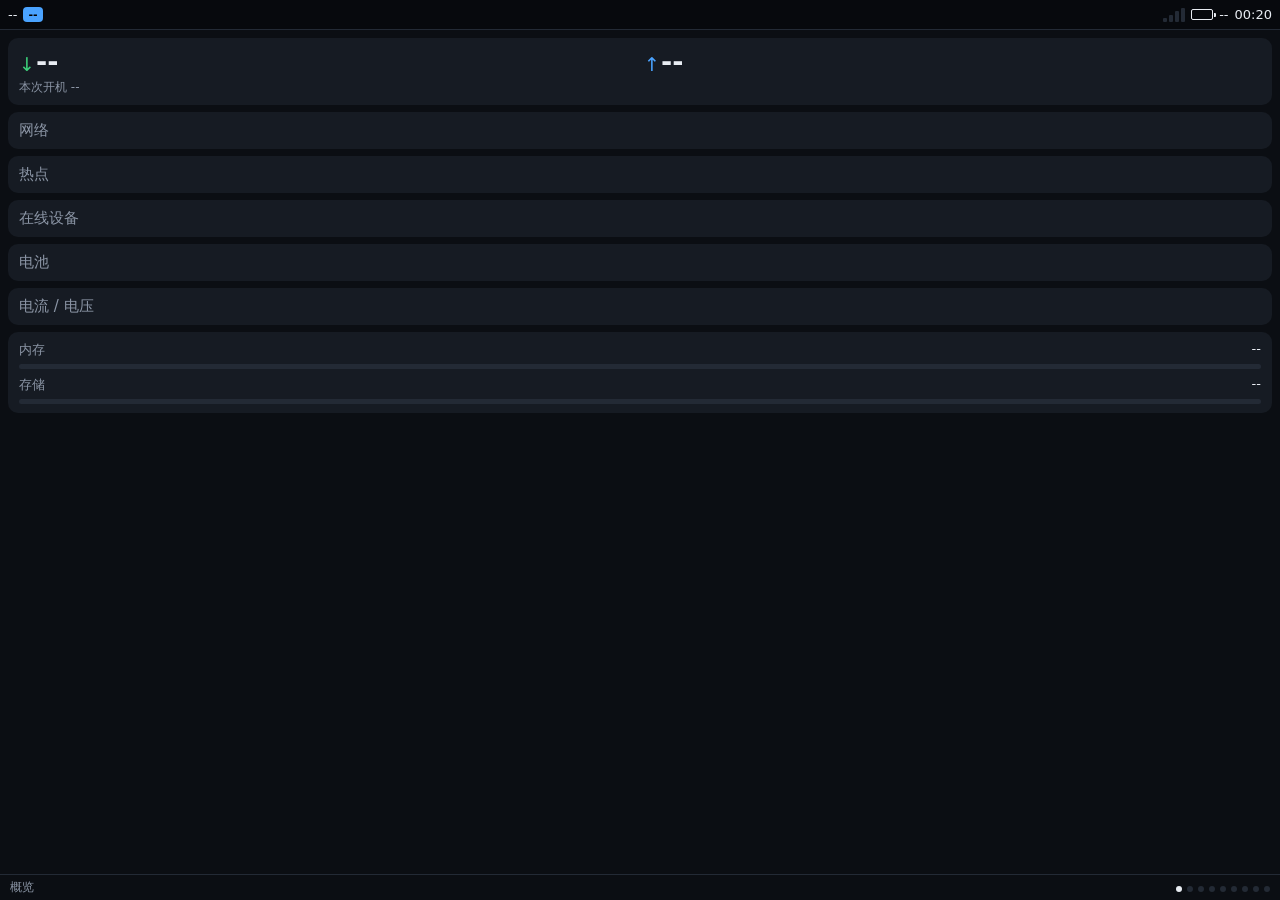
==== root/usr/share/e5-infoscreen/www/index.html @ 510ad266 "System: the image's build time; the battery line stays on one line 高级 -> 系统 shows 构建时间 (e5-linux's /" ====
<!DOCTYPE html>
<html lang="zh">
<head>
<meta charset="utf-8">
<meta name="viewport" content="width=device-width, initial-scale=1, user-scalable=no">
<title>E5</title>
<link rel="stylesheet" href="style.css">
</head>
<body>
<header id="bar">
	<div class="left">
		<span id="bar-op">--</span>
		<span id="bar-tech" class="badge">--</span>
	</div>
	<div class="right">
		<span id="bar-sms" class="smsmark"></span>
		<span id="bar-bars" class="bars"><i></i><i></i><i></i><i></i></span>
		<span id="bar-bat" class="bat"><b></b></span>
		<span id="bar-batpct">--</span>
		<span id="bar-clock">--:--</span>
	</div>
</header>

<main id="pages">
	<!-- overview -->
	<section class="page" data-title="overview">
		<div class="card rates">
			<div class="rate"><span class="arrow">↓</span><span id="ov-rx" class="big">--</span><span id="ov-rx-u" class="unit"></span></div>
			<div class="rate"><span class="arrow up">↑</span><span id="ov-tx" class="big">--</span><span id="ov-tx-u" class="unit"></span></div>
			<div class="sub"><span data-t="since_boot"></span> <span id="ov-total">--</span></div>
		</div>
		<div class="card row">
			<span class="label" data-t="network"></span>
			<span id="ov-wan" class="value"></span>
		</div>
		<div class="card row">
			<span class="label" data-t="hotspot"></span>
			<span id="ov-wifi" class="value"></span>
		</div>
		<div class="card row">
			<span class="label" data-t="clients"></span>
			<span id="ov-clients" class="value"></span>
		</div>
		<div class="card row">
			<span class="label" data-t="battery"></span>
			<span id="ov-bat" class="value one"></span>
		</div>
		<div class="card row">
			<span class="label" data-t="current_voltage"></span>
			<span id="ov-power" class="value"></span>
		</div>
		<div class="card meter usage">
			<div class="mh"><span data-t="memory"></span><span id="ov-mem">--</span></div>
			<div class="track"><div id="ov-mem-bar"></div></div>
			<div class="mh"><span data-t="storage"></span><span id="ov-disk">--</span></div>
			<div class="track"><div id="ov-disk-bar"></div></div>
		</div>
	</section>

	<!-- signal -->
	<section class="page" data-title="signal">
		<div class="card cellhead">
			<span id="sg-tech" class="big">--</span>
			<span id="sg-band" class="big band">--</span>
			<div id="sg-op" class="sub">--</div>
		</div>
		<div class="card meter"><div class="mh"><span>RSRP</span><span id="sg-rsrp">--</span></div><div class="track"><div id="sg-rsrp-bar"></div></div></div>
		<div class="card meter"><div class="mh"><span>RSRQ</span><span id="sg-rsrq">--</span></div><div class="track"><div id="sg-rsrq-bar"></div></div></div>
		<div class="card meter"><div class="mh"><span>SINR</span><span id="sg-sinr">--</span></div><div class="track"><div id="sg-sinr-bar"></div></div></div>
		<div class="card grid">
			<span class="label">PCI</span><span id="sg-pci" class="value">--</span>
			<span class="label">ARFCN</span><span id="sg-arfcn" class="value">--</span>
			<span class="label" data-t="bandwidth"></span><span id="sg-bw" class="value">--</span>
			<span class="label" data-t="neighbours"></span><span id="sg-nb" class="value">--</span>
			<span class="label" data-t="subscribed"></span><span id="sg-qos" class="value">--</span>
		</div>
	</section>

	<!-- traffic: today, this month, the last days (vnstat) -->
	<section class="page" data-title="traffic">
		<div class="card">
			<div class="lh"><span data-t="today"></span></div>
			<div class="tr"><span class="lbl2" data-t="wan"></span><span class="arrow">↓</span><span id="tf-day-rx" class="mid">--</span><span class="arrow up">↑</span><span id="tf-day-tx" class="mid">--</span></div>
			<div class="tr"><span class="lbl2" data-t="lan"></span><span class="arrow">↓</span><span id="tf-day-lan-rx" class="mid">--</span><span class="arrow up">↑</span><span id="tf-day-lan-tx" class="mid">--</span></div>
			<div id="tf-day-since" class="sub"></div>
		</div>
		<div class="card">
			<div class="lh"><span data-t="this_month"></span></div>
			<div class="tr"><span class="lbl2" data-t="wan"></span><span class="arrow">↓</span><span id="tf-mon-rx" class="mid">--</span><span class="arrow up">↑</span><span id="tf-mon-tx" class="mid">--</span></div>
			<div class="tr"><span class="lbl2" data-t="lan"></span><span class="arrow">↓</span><span id="tf-mon-lan-rx" class="mid">--</span><span class="arrow up">↑</span><span id="tf-mon-lan-tx" class="mid">--</span></div>
			<div id="tf-mon-since" class="sub"></div>
		</div>
		<div class="card">
			<div class="lh"><span data-t="since_boot"></span> · <span data-t="wan"></span></div>
			<div class="tr"><span class="arrow">↓</span><span id="tf-boot-rx" class="mid">--</span><span class="arrow up">↑</span><span id="tf-boot-tx" class="mid">--</span></div>
		</div>
		<div class="card">
			<div class="lh"><span data-t="last_days"></span> · <span data-t="wan"></span></div>
			<div id="tf-days" class="days"></div>
		</div>
	</section>

	<!-- SMS: the list, or one message -->
	<section class="page" data-title="sms">
		<div id="sms-list"></div>
		<div id="sms-view" hidden>
			<div class="card">
				<div class="smshead"><span id="sv-from" class="strong"></span><span id="sv-time" class="sub"></span></div>
				<div id="sv-text" class="smstext"></div>
			</div>
			<div class="card row">
				<button id="sv-back" class="btn" data-t="back"></button>
				<button id="sv-delete" class="btn danger" data-t="delete"></button>
			</div>
		</div>
	</section>

	<!-- hotspot -->
	<section class="page" data-title="hotspot">
		<div class="card row">
			<span id="hs-ssid" class="value strong">--</span>
			<button id="hs-toggle" class="btn"></button>
		</div>
		<div class="card qr">
			<div id="hs-qr"></div>
			<div id="hs-key" class="sub"></div>
			<button id="hs-showkey" class="btn small" data-t="show_key"></button>
		</div>
		<div class="card list">
			<div class="lh"><span data-t="clients"></span> <span id="hs-count"></span></div>
			<div id="hs-list"></div>
		</div>
	</section>

	<!-- device -->
	<section class="page" data-title="device">
		<div class="card grid">
			<span class="label" data-t="battery"></span><span id="dv-bat" class="value one">--</span>
			<span class="label" data-t="uptime"></span><span id="dv-up" class="value">--</span>
			<span class="label" data-t="wan_uptime"></span><span id="dv-wanup" class="value">--</span>
			<span class="label" data-t="load"></span><span id="dv-load" class="value">--</span>
			<span class="label" data-t="memory"></span><span id="dv-mem" class="value">--</span>
		</div>
		<div class="card grid">
			<span class="label">LAN</span><span id="dv-lan" class="value">--</span>
			<span class="label">IPv4</span><span id="dv-v4" class="value">--</span>
			<span class="label">IPv6</span><span id="dv-v6" class="value small">--</span>
		</div>
		<div class="card row">
			<span class="label" data-t="brightness"></span>
			<span class="btns">
				<button id="dv-dim" class="btn small">−</button>
				<span id="dv-bl" class="value">--</span>
				<button id="dv-bright" class="btn small">+</button>
			</span>
		</div>
		<div class="card row">
			<button id="dv-reconnect" class="btn wide" data-t="reconnect"></button>
		</div>
	</section>
	<!-- advanced information: details, read-only -->
	<section class="page" data-title="adv_info">
		<div class="card grid">
			<span class="label sect" data-t="device"></span><span></span>
			<span class="label" data-t="model"></span><span id="ad-model" class="value">--</span>
			<span class="label" data-t="system"></span><span id="ad-os" class="value small">--</span>
			<span class="label" data-t="image"></span><span id="ad-image" class="value small">--</span>
			<span class="label" data-t="kernel"></span><span id="ad-kernel" class="value small">--</span>
			<span class="label" data-t="storage"></span><span id="ad-disk" class="value">--</span>
			<span class="label" data-t="temperature"></span><span id="ad-temp" class="value">--</span>
			<span class="label" data-t="battery"></span><span id="ad-bat" class="value">--</span>
		</div>
		<div class="card grid">
			<span class="label sect" data-t="baseband"></span><span></span>
			<span class="label" data-t="model"></span><span id="ad-bb" class="value small">--</span>
			<span class="label">5G SA</span><span id="ad-sa" class="value">--</span>
			<span class="label" data-t="modes"></span><span id="ad-modes" class="value small">--</span>
			<div id="ad-fw" class="fw"></div>
		</div>
		<div class="card grid">
			<span class="label sect" data-t="locks"></span><span></span>
			<span class="label" data-t="lte_bands"></span><span id="ad-lte" class="value">--</span>
			<span class="label" data-t="nr_bands"></span><span id="ad-nr" class="value">--</span>
			<span class="label" data-t="cell_lock"></span><span id="ad-cell" class="value small">--</span>
		</div>
		<div class="card grid">
			<span class="label sect">SIM</span><span></span>
			<span class="label" data-t="slot"></span><span id="ad-slot" class="value">--</span>
			<span class="label" data-t="operator"></span><span id="ad-op" class="value">--</span>
			<span class="label" data-t="registration"></span><span id="ad-reg" class="value">--</span>
		</div>
		<div class="card">
			<div id="ad-ids" class="grid" hidden>
				<span class="label">IMEI</span><span id="id-imei" class="value small">--</span>
				<span class="label">ICCID</span><span id="id-iccid" class="value small">--</span>
				<span class="label">IMSI</span><span id="id-imsi" class="value small">--</span>
				<span class="label" data-t="number"></span><span id="id-num" class="value small">--</span>
			</div>
			<button id="ad-showids" class="btn wide" data-t="show_ids"></button>
		</div>
	</section>
	<!-- advanced: settings by function -->
	<section class="page" data-title="settings">
		<div id="st-path" class="stpath"></div>
		<div id="st-view"></div>
	</section>

	<!-- apps: the installed plugins -->
	<section class="page" data-title="apps">
		<div id="ap-list"></div>
	</section>
</main>

<!-- an open plugin, over the pages -->
<iframe id="app-frame" hidden></iframe>

<footer id="foot">
	<span id="foot-title"></span>
	<span id="dots"></span>
</footer>

<div id="blank"></div>
<div id="toast"></div>
<div id="vol-osd"><span data-t="volume"></span><div class="track"><div id="vol-bar"></div></div><span id="vol-n"></span></div>
<script src="app.js"></script>
</body>
</html>
---- root/usr/share/e5-infoscreen/www/style.css ----
/* 320x480 portrait panel, dark: most of the time this is read at a glance */
:root {
	--bg: #0b0e13;
	--card: #161b23;
	--line: #232a35;
	--text: #e8ecf2;
	--dim: #8b95a5;
	--accent: #4aa3ff;
	--good: #3ccf7a;
	--fair: #f2c14b;
	--poor: #f0625a;
	--focus: #ffffff;
}

* { box-sizing: border-box; }

html, body {
	margin: 0;
	width: 100%;
	height: 100%;
	overflow: hidden;
	background: var(--bg);
	color: var(--text);
	font-family: "Noto Sans CJK SC", "DejaVu Sans", sans-serif;
	font-size: 15px;
	-webkit-user-select: none;
	user-select: none;
	cursor: none;
}

/* status bar */
#bar {
	position: absolute; top: 0; left: 0; right: 0;
	height: 30px;
	padding: 0 8px;
	display: flex; align-items: center; justify-content: space-between;
	font-size: 13px;
	background: #07090d;
	border-bottom: 1px solid var(--line);
}
#bar .left, #bar .right { display: flex; align-items: center; gap: 6px; }
#bar-op { max-width: 120px; overflow: hidden; white-space: nowrap; text-overflow: ellipsis; }
.badge {
	font-size: 11px; font-weight: bold;
	padding: 1px 5px; border-radius: 4px;
	background: var(--accent); color: #000;
}
.badge.off { background: var(--line); color: var(--dim); }

.bars { display: inline-flex; align-items: flex-end; gap: 2px; height: 14px; }
.bars i { display: block; width: 4px; background: var(--line); border-radius: 1px; }
.bars i:nth-child(1) { height: 25%; }
.bars i:nth-child(2) { height: 50%; }
.bars i:nth-child(3) { height: 75%; }
.bars i:nth-child(4) { height: 100%; }
.bars i.on { background: var(--text); }

.bat {
	position: relative; display: inline-block;
	width: 22px; height: 11px;
	border: 1.5px solid var(--text); border-radius: 2px;
}
.bat::after {
	content: ""; position: absolute; right: -4px; top: 2.5px;
	width: 2px; height: 4px; background: var(--text); border-radius: 0 1px 1px 0;
}
.bat b { position: absolute; left: 1px; top: 1px; bottom: 1px; width: 0; background: var(--good); }
.bat.low b { background: var(--poor); }
.bat.charging b { background: var(--accent); }

/* pages side by side, one on screen */
#pages {
	position: absolute; top: 30px; bottom: 26px; left: 0; right: 0;
	display: flex;
	transition: transform 0.25s ease;
}
.page {
	flex: 0 0 100%;
	height: 100%;
	padding: 8px;
	overflow-y: auto;
	display: flex; flex-direction: column; gap: 7px;
}
.page::-webkit-scrollbar { display: none; }

.card {
	background: var(--card);
	border-radius: 10px;
	padding: 9px 11px;
}
.row { display: flex; align-items: center; justify-content: space-between; gap: 8px; }
.label { color: var(--dim); }
.label { flex-shrink: 0; }
/* long values (addresses, versions, firmware) wrap instead of ending in "..." */
.value { text-align: right; min-width: 0; overflow-wrap: anywhere; }
.value.one { white-space: nowrap; }   /* short lines that must not break (the battery) */
.value.strong { font-weight: bold; text-align: left; font-size: 17px; }
.value.small, .small { font-size: 12px; }
.sub { color: var(--dim); font-size: 12px; }
.ok { color: var(--good); }
.warn { color: var(--fair); }
.bad { color: var(--poor); }

/* overview */
/* download and upload side by side, the traffic since boot under both */
.rates { display: grid; grid-template-columns: 1fr 1fr; gap: 2px 8px; }
.rates .sub { grid-column: 1 / -1; }
.rate { display: flex; align-items: baseline; gap: 3px; min-width: 0; white-space: nowrap; }
.rate .big { font-size: 27px; }
.rate .arrow { color: var(--good); font-size: 19px; width: 14px; }
.rate .arrow.up { color: var(--accent); }
.big { font-size: 34px; font-weight: bold; line-height: 1.1; font-variant-numeric: tabular-nums; }
.unit { color: var(--dim); font-size: 14px; }

/* signal */
.cellhead { display: flex; flex-wrap: wrap; align-items: baseline; gap: 10px; }
.cellhead .sub { flex-basis: 100%; }
.band { color: var(--accent); }
.meter .mh { display: flex; justify-content: space-between; font-size: 13px; margin-bottom: 5px; }
.meter .mh span:first-child { color: var(--dim); }
.track { height: 7px; background: var(--line); border-radius: 4px; overflow: hidden; }
.track div { height: 100%; width: 0; border-radius: 4px; background: var(--dim); transition: width 0.4s; }
.usage .track { height: 5px; }
.usage .track + .mh { margin-top: 7px; }
.grid { display: grid; grid-template-columns: auto 1fr; gap: 5px 10px; }

/* traffic */
.tr { display: flex; align-items: baseline; gap: 6px; }
.tr .arrow { font-size: 16px; width: 14px; }
.mid { font-size: 20px; font-weight: bold; flex: 1; font-variant-numeric: tabular-nums; }
.days { display: flex; flex-direction: column; gap: 4px; }
.day { display: grid; grid-template-columns: 42px 1fr 64px; gap: 6px; align-items: center; font-size: 12px; }
.day .bar { height: 8px; background: var(--line); border-radius: 4px; overflow: hidden; display: flex; }
.day .bar i { display: block; height: 100%; }
.day .bar i.rx { background: var(--good); }
.day .bar i.tx { background: var(--accent); }
.day .sum { text-align: right; color: var(--dim); }

/* SMS */
.smsmark { font-size: 12px; font-weight: bold; color: #000; background: var(--fair); border-radius: 4px; padding: 0 4px; }
.smsmark:empty { display: none; }
.smsitem {
	display: block; width: 100%; text-align: left;
	font: inherit; color: var(--text);
	background: var(--card); border: 0; border-radius: 10px;
	padding: 8px 11px; margin-bottom: 7px; outline: none;
}
.smsitem:focus { box-shadow: 0 0 0 2px var(--focus); }
.smsitem .top { display: flex; justify-content: space-between; gap: 6px; font-size: 13px; }
.smsitem .from { font-weight: bold; overflow: hidden; text-overflow: ellipsis; white-space: nowrap; }
.smsitem.unread .from::before { content: "● "; color: var(--fair); }
.smsitem .when { color: var(--dim); font-size: 11px; white-space: nowrap; }
.smsitem .preview { color: var(--dim); font-size: 13px; margin-top: 2px; overflow: hidden; text-overflow: ellipsis; white-space: nowrap; }
.smshead { display: flex; justify-content: space-between; align-items: baseline; gap: 6px; margin-bottom: 6px; }
.smstext { white-space: pre-wrap; word-break: break-word; line-height: 1.45; }
.strong { font-weight: bold; }
.btn.danger { background: #5a2420; }
.btn.danger.armed { background: var(--poor); color: #000; }

/* advanced */
.label.sect { color: var(--accent); font-weight: bold; }
.fw { grid-column: 1 / -1; font-size: 11px; color: var(--dim); line-height: 1.5; word-break: break-all; }
#ad-ids { margin-bottom: 8px; }

/* settings */
.stpath { color: var(--dim); font-size: 12px; margin: 0 2px 2px; }
.strow {
	display: flex; width: 100%; align-items: center; justify-content: space-between; gap: 8px;
	font: inherit; color: var(--text); text-align: left;
	background: var(--card); border: 0; border-radius: 10px;
	padding: 10px 11px; margin-bottom: 6px; outline: none;
}
.strow:focus { box-shadow: 0 0 0 2px var(--focus); }
.strow.info { display: flex; }
.strow .sv { color: var(--dim); font-size: 13px; text-align: right; min-width: 0; overflow-wrap: anywhere; max-width: 60%; }
.strow.wide { flex-direction: column; align-items: flex-start; gap: 3px; }
.strow.wide .sv { max-width: 100%; text-align: left; }
.strow .sv, .stnote { text-wrap: pretty; }
.strow .sv.on { color: var(--good); }
.strow .chev::after { content: "›"; color: var(--dim); margin-left: 4px; }
.strow.armed { background: #5a2420; }
.strow.armed .sv { color: var(--text); }
.stnote { color: var(--dim); font-size: 11px; margin: -3px 4px 7px; }
.stnum { font-size: 40px; font-weight: bold; text-align: center; padding: 14px 0; }
.stbtns { display: flex; gap: 8px; }
.stbtns .btn { flex: 1; }
.opt.on::before { content: "● "; color: var(--good); }
.opt.check::before { content: "☐ "; }
.opt.check.on::before { content: "☑ "; color: var(--good); }
.devst.bad { color: var(--poor); }

/* apps */
#app-frame { position: absolute; top: 30px; bottom: 26px; left: 0; right: 0; width: 100%; height: calc(100% - 56px); border: 0; background: var(--bg); z-index: 4; }

/* hotspot */
.qr { display: flex; flex-direction: column; align-items: center; gap: 6px; }
#hs-qr { position: relative; width: 168px; height: 168px; background: #fff; border-radius: 6px; padding: 4px; }
#hs-qr svg { width: 100%; height: 100%; display: block; }
/* the hotspot is not up: the code faded, and why, over it */
#hs-qr.off svg { opacity: 0.12; }
#hs-qr.off::after {
	content: attr(data-off); position: absolute; inset: 0;
	display: flex; align-items: center; justify-content: center; text-align: center;
	color: #1a1f27; font-weight: bold; font-size: 15px; padding: 10px;
}
.list .lh { color: var(--dim); margin-bottom: 4px; }
#st-view .lh { color: var(--dim); font-size: 12px; margin: 10px 4px 5px; }
.client { display: flex; justify-content: space-between; gap: 6px; padding: 4px 0; border-top: 1px solid var(--line); font-size: 13px; }
.client .via { color: var(--dim); font-size: 11px; }

/* buttons: touch and the keypad (focus ring) */
.btn {
	font: inherit; color: var(--text);
	background: var(--line);
	border: 0; border-radius: 8px;
	padding: 7px 14px;
	min-width: 64px;
	outline: none;
}
.btn.on { background: var(--good); color: #000; }
.btn.small { padding: 4px 12px; min-width: 40px; }
.btn.wide { width: 100%; }
.btn:active { filter: brightness(1.3); }
.btn:focus { box-shadow: 0 0 0 2px var(--focus); }
.btns { display: flex; align-items: center; gap: 10px; }

/* footer */
#foot {
	position: absolute; bottom: 0; left: 0; right: 0;
	height: 26px; padding: 0 10px;
	display: flex; align-items: center; justify-content: space-between;
	font-size: 12px; color: var(--dim);
	border-top: 1px solid var(--line);
}
#dots i { display: inline-block; width: 6px; height: 6px; margin-left: 5px; border-radius: 3px; background: var(--line); }
#dots i.on { background: var(--text); }

/* backlight off: nothing to draw, and the first touch only wakes */
#blank { position: fixed; inset: 0; background: #000; display: none; z-index: 10; }
body.blank #blank { display: block; }

#toast {
	position: fixed; left: 50%; bottom: 36px; transform: translateX(-50%);
	background: #000c; color: var(--text); padding: 6px 12px; border-radius: 8px;
	font-size: 13px; opacity: 0; transition: opacity 0.2s; z-index: 5; pointer-events: none;
}
#toast.show { opacity: 1; }

/* the volume keys' level, over the page for a moment */
#vol-osd {
	position: fixed; left: 50%; top: 64px; transform: translateX(-50%); width: 240px;
	display: flex; align-items: center; gap: 8px;
	background: #000d; color: var(--text); padding: 10px 12px; border-radius: 10px;
	font-size: 14px; opacity: 0; transition: opacity 0.2s; z-index: 6; pointer-events: none;
}
#vol-osd.show { opacity: 1; }
#vol-osd .track { flex: 1; height: 6px; }
#vol-osd .track div { background: var(--accent); transition: width 0.15s; }
#vol-n { min-width: 30px; text-align: right; font-variant-numeric: tabular-nums; }

/* touch off (高级 -> 屏幕 -> 触摸): nothing takes a touch, a plugin's frame neither */
body.notouch, body.notouch * { pointer-events: none !important; }

.tr .lbl2 { color: var(--dim); font-size: 12px; width: 30px; }
.tr .mid { font-size: 17px; }
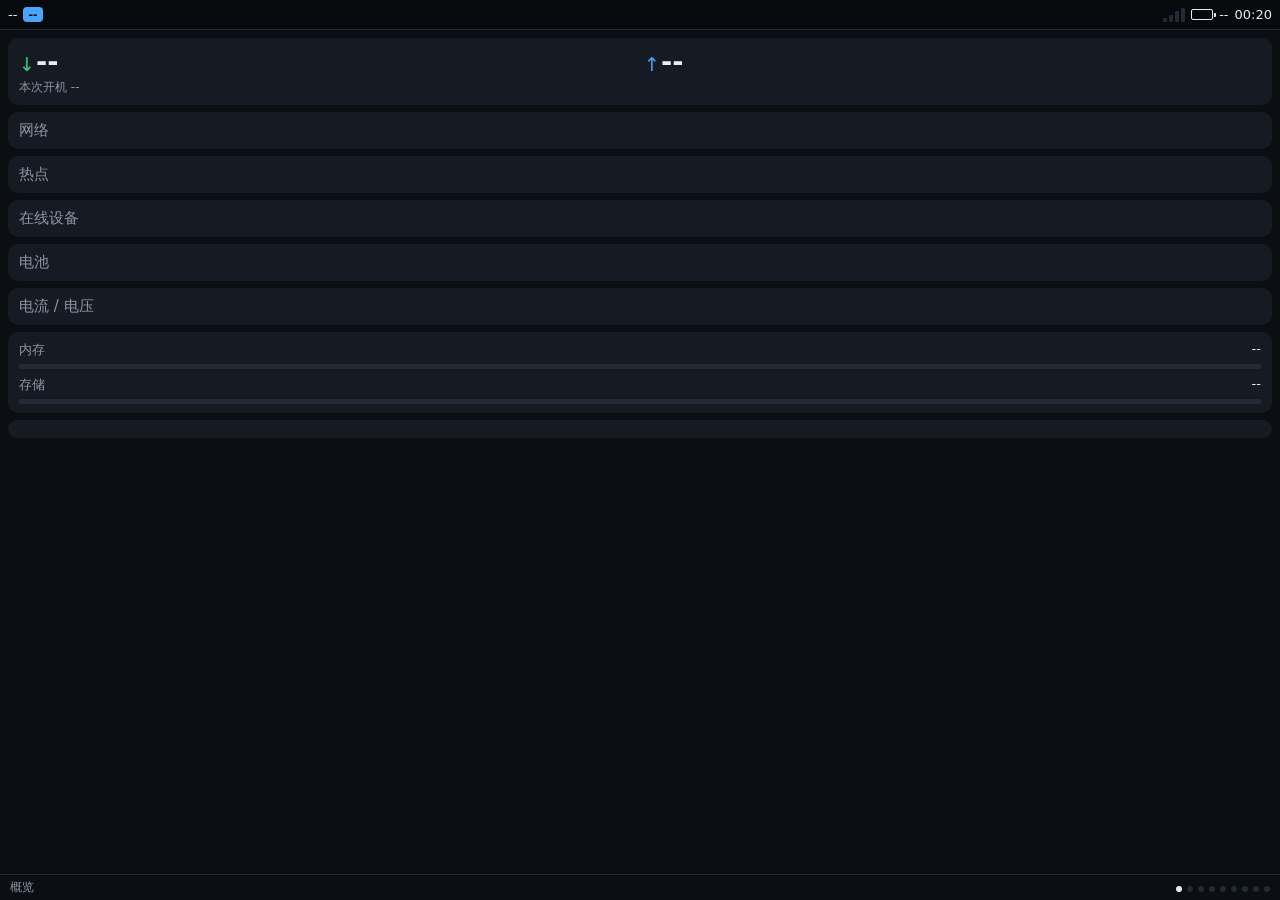
==== commit b955fa12: "Show temperature summaries, group app settings, and fix Wi-Fi join codes" ====
--- a/root/usr/share/e5-infoscreen/www/index.html
+++ b/root/usr/share/e5-infoscreen/www/index.html
@@ -9,6 +9,7 @@
 <body>
 <header id="bar">
 	<div class="left">
+		<span id="bar-sim" class="sim"></span>
 		<span id="bar-op">--</span>
 		<span id="bar-tech" class="badge">--</span>
 	</div>
@@ -55,6 +56,7 @@
 			<div class="mh"><span data-t="storage"></span><span id="ov-disk">--</span></div>
 			<div class="track"><div id="ov-disk-bar"></div></div>
 		</div>
+		<div id="ov-temps" class="card temperatures"></div>
 	</section>
 
 	<!-- signal -->
@@ -142,6 +144,7 @@
 			<span class="label" data-t="memory"></span><span id="dv-mem" class="value">--</span>
 		</div>
 		<div class="card grid">
+			<span class="label">USB</span><span id="dv-usb" class="value">--</span>
 			<span class="label">LAN</span><span id="dv-lan" class="value">--</span>
 			<span class="label">IPv4</span><span id="dv-v4" class="value">--</span>
 			<span class="label">IPv6</span><span id="dv-v6" class="value small">--</span>
@@ -170,6 +173,12 @@
 			<span class="label" data-t="temperature"></span><span id="ad-temp" class="value">--</span>
 			<span class="label" data-t="battery"></span><span id="ad-bat" class="value">--</span>
 		</div>
+		<div class="card">
+			<div class="lh"><span data-t="temperatures"></span></div>
+			<div id="ad-temps" class="temperatures"></div>
+			<button id="ad-moretemps" class="btn" data-t="show_more"></button>
+			<div id="ad-extra-temps" class="grid thermal-zones" hidden></div>
+		</div>
 		<div class="card grid">
 			<span class="label sect" data-t="baseband"></span><span></span>
 			<span class="label" data-t="model"></span><span id="ad-bb" class="value small">--</span>
@@ -219,6 +228,9 @@
 	<span id="dots"></span>
 </footer>
 
+<!-- a picture over everything (the 赞赏码): a key or a tap closes it -->
+<div id="pic" hidden><img id="pic-img" alt=""><div id="pic-caption"></div><div id="pic-note"></div><div id="pic-close"></div></div>
+
 <div id="blank"></div>
 <div id="toast"></div>
 <div id="vol-osd"><span data-t="volume"></span><div class="track"><div id="vol-bar"></div></div><span id="vol-n"></span></div>
--- a/root/usr/share/e5-infoscreen/www/style.css
+++ b/root/usr/share/e5-infoscreen/www/style.css
@@ -46,6 +46,16 @@
 	background: var(--accent); color: #000;
 }
 .badge.off { background: var(--line); color: var(--dim); }
+/* the SIM card in use: a card with its corner cut, the slot number on it */
+.sim {
+	display: inline-flex; align-items: center; justify-content: center;
+	width: 11px; height: 14px; padding-top: 1px; box-sizing: border-box;
+	font-size: 10px; font-weight: bold; line-height: 1;
+	background: var(--text); color: #000; border-radius: 1.5px;
+	-webkit-clip-path: polygon(0 0, 62% 0, 100% 28%, 100% 100%, 0 100%);
+	clip-path: polygon(0 0, 62% 0, 100% 28%, 100% 100%, 0 100%);
+}
+.sim:empty { display: none; }
 
 .bars { display: inline-flex; align-items: flex-end; gap: 2px; height: 14px; }
 .bars i { display: block; width: 4px; background: var(--line); border-radius: 1px; }
@@ -122,6 +132,15 @@
 .track div { height: 100%; width: 0; border-radius: 4px; background: var(--dim); transition: width 0.4s; }
 .usage .track { height: 5px; }
 .usage .track + .mh { margin-top: 7px; }
+.temperatures { display: grid; grid-template-columns: 1fr 1fr; gap: 5px 14px; }
+.temperature { display: flex; justify-content: space-between; gap: 6px; font-size: 13px; }
+.temperature .label { font-size: inherit; }
+.temperature .value { white-space: nowrap; font-variant-numeric: tabular-nums; }
+.grid.thermal-zones { font-size: 12px; grid-template-columns: minmax(0, 1fr) auto; }
+.thermal-zones .label { font-size: inherit; overflow-wrap: anywhere; }
+#ad-moretemps { margin-top: 10px; }
+#ad-extra-temps { margin-top: 10px; }
+#ad-extra-temps[hidden] { display: none; }
 .grid { display: grid; grid-template-columns: auto 1fr; gap: 5px 10px; }
 
 /* traffic */
@@ -172,10 +191,13 @@
 }
 .strow:focus { box-shadow: 0 0 0 2px var(--focus); }
 .strow.info { display: flex; }
-.strow .sv { color: var(--dim); font-size: 13px; text-align: right; min-width: 0; overflow-wrap: anywhere; max-width: 60%; }
-.strow.wide { flex-direction: column; align-items: flex-start; gap: 3px; }
-.strow.wide .sv { max-width: 100%; text-align: left; }
-.strow .sv, .stnote { text-wrap: pretty; }
+.strow .sv { color: var(--dim); font-size: 13px; text-align: right; min-width: 0; overflow-wrap: anywhere; flex: 1; }
+/* the label at its own width, the value in all the rest of the row: it
+   wraps only when it does not fit, and then evenly (no one character left
+   on a line) */
+.strow > span:first-child { flex-shrink: 0; max-width: 48%; }
+.strow .sv { text-wrap: balance; }
+.stnote { text-wrap: pretty; }
 .strow .sv.on { color: var(--good); }
 .strow .chev::after { content: "›"; color: var(--dim); margin-left: 4px; }
 .strow.armed { background: #5a2420; }
@@ -236,6 +258,19 @@
 #dots i.on { background: var(--text); }
 
 /* backlight off: nothing to draw, and the first touch only wakes */
+/* a picture over everything (picOpen), below the dark screen */
+#pic {
+	position: fixed; inset: 0; z-index: 8; background: var(--bg);
+	display: flex; flex-direction: column; align-items: center; justify-content: center;
+	gap: 10px; padding: 16px; text-align: center;
+}
+#pic[hidden] { display: none; }
+#pic img { width: 260px; max-width: 100%; border-radius: 10px; background: #fff; }
+#pic-caption { font-size: 15px; text-wrap: balance; }
+#pic-note { font-size: 12px; color: var(--dim); text-wrap: balance; }
+#pic-note[hidden] { display: none; }
+#pic-close { font-size: 12px; color: var(--dim); }
+
 #blank { position: fixed; inset: 0; background: #000; display: none; z-index: 10; }
 body.blank #blank { display: block; }
 
